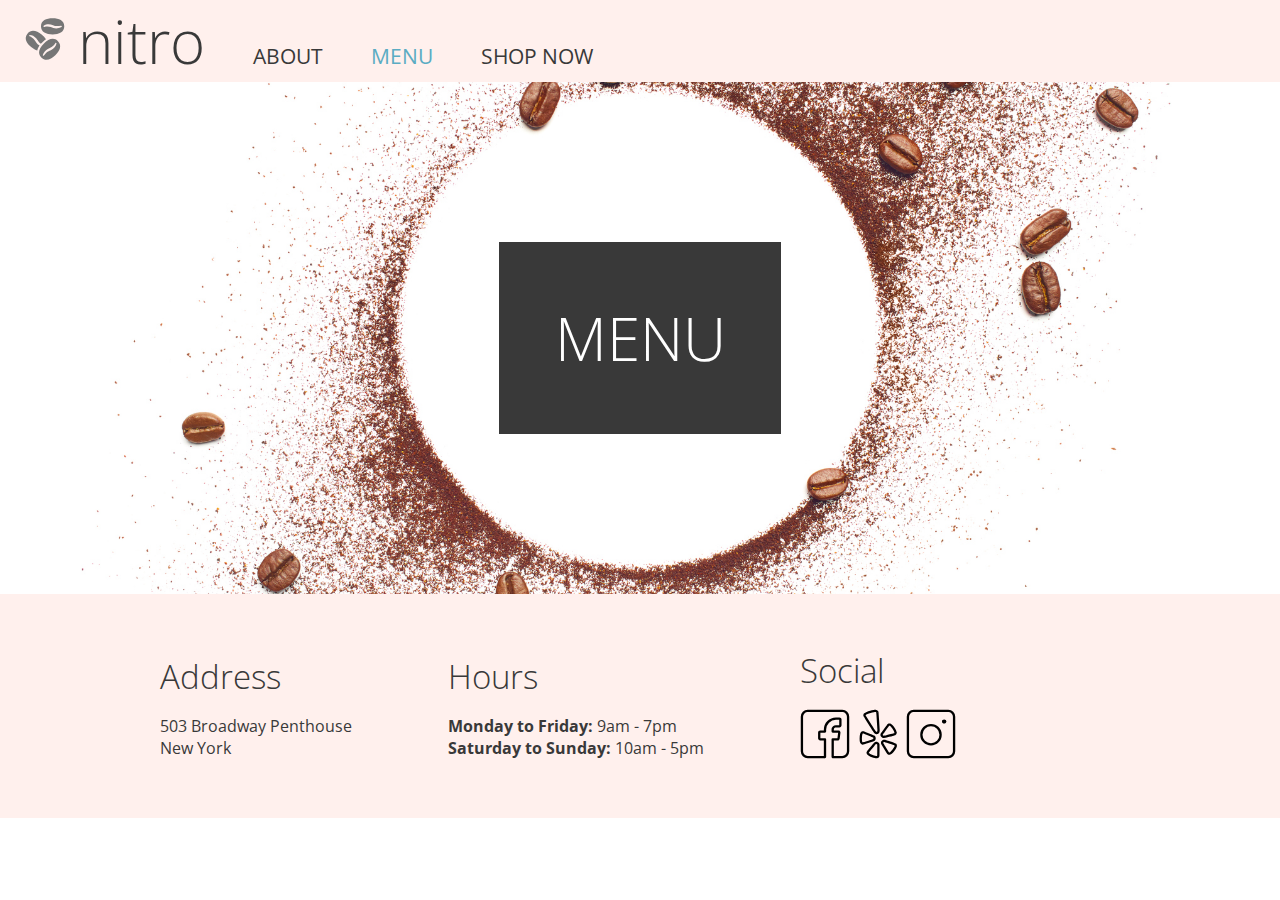
==== pages/menu.html @ 384eaa7d "chore: Setup hero section menu page" ====
<!DOCTYPE html>
<html lang="en">
<head>
    <meta charset="UTF-8">
    <meta name="viewport" content="width=device-width, initial-scale=1.0">
    <!-- Font: Open Sans -->
    <link rel="preconnect" href="https://fonts.googleapis.com">
    <link rel="preconnect" href="https://fonts.gstatic.com" crossorigin>
    <link href="https://fonts.googleapis.com/css2?family=Open+Sans:ital,wght@0,300..800;1,300..800&display=swap" rel="stylesheet">
    <!-- Font: End -->
    <!-- Stylesheets: CSS -->
    <link rel="stylesheet" href="../css/global.css">
    <link rel="stylesheet" href="../css/menu.css">
    <!-- Stylesheets: End -->
    <title>Coffee Shop</title>
</head>
<body>
    <header class="nav">
        <div class="nav__container">
            <img class="nav__logo" src="../assets/logo/coffee-beans-logo-and-footer.svg" alt="coffee beans logo">
            <a class="nav__name" href="../index.html">nitro</a>
        </div>
        <ul class="nav__list">
            <li>
                <a href="../index.html">ABOUT</a>
            </li>
            <li>
                <a class="nav__link--active" href="./menu.html">MENU</a>
            </li>
            <li>
                <a href="./menu.html">SHOP NOW</a>
            </li>
        </ul>
    </header>
    <main>
        <section class="hero">
            <div class="hero__container">
                <h1 class="hero__title">MENU</h1>
            </div>
        </section>
    </main>
    <footer class="footer">
        <div>
            <h3 class="footer__title">Address</h3>
            <p>503 Broadway Penthouse</p>
            <p>New York</p>
        </div>
        <div>
            <h3 class="footer__title">Hours</h3>
            <p><span class="footer__text--bold">Monday to Friday:</span> 9am - 7pm</p>
            <p><span class="footer__text--bold">Saturday to Sunday:</span> 10am - 5pm</p>
        </div>
        <div>
            <h3 class="footer__title">Social</h3>
            <a href="https://facebook.com/">
                <img class="footer__icon" src="../assets/icons/social/Facebook-Icon.svg" alt="facebook">
            </a>
            <a href="https://facebook.com/">
                <img class="footer__icon" src="../assets/icons/social/Yelp-Icon.svg" alt="yelp">
            </a>
            <a href="https://facebook.com/">
                <img class="footer__icon" src="../assets/icons/social/Instagram-Icon.svg" alt="instagram">
            </a>
        </div>
    </footer>
</body>
</html>
---- css/global.css ----
/* Global */

/* Reset all elements */
*,
*::before,
*::after {
    margin: 0;
    padding: 0;
    box-sizing: border-box;
}

/* Set default font settings for the whole document */
html {
    font-size: 100%; /* 16px */
    font-family: 'Open Sans';
    color: #393939;
    background-color: #fff;
}

/* Set body to take up full height and width */
body {
    margin: 0;
    padding: 0;
    min-height: 100vh;
    min-width: 100vw;
    overflow-x: hidden;
}

/* Remove default list styles */
ul,
ol {
    list-style: none;
}

/* Remove default link styles */
a {
    text-decoration: none;
    font-size: 1.3125rem;
    font-weight: 400;
    cursor: pointer;
    color: #393939;
}

button {
    font-size: 1.3125rem;
    font-weight: 400;
    color: #fff;
    min-width: 11.25rem;
    width: 100%;
    max-width: 11.25rem;
    padding: 1.25rem;
    background-color: #5BACC3;
    border: none;
    cursor: pointer;
}

h1, h2 {
    font-size: 3.75rem;
    font-weight: 300;
}

h3 {
    font-size: 2.0625rem;
    font-weight: 300;
}

p {
    font-size: 1rem;
    font-weight: 400;
}

/* Navigation */

.nav {
    display: flex;
    align-items: baseline;
    gap: 3rem;
    background-color: #FFF0ED;
    padding: 0 1.25rem;
}

.nav__container {
    display: flex;
    gap: 0.5rem;
    align-items: baseline;
}

.nav__logo {
    width: 50px;
}

.nav__name {
    font-size: 3.75rem;
    font-weight: 300;
}

.nav__list {
    display: flex;
    gap: 3rem;
    align-items: center;
}

.nav__link--active {
    color: #5BACC3;
}

.footer {
    padding: 3rem 10rem;
    background-color: #FFF0ED;
    height: 14rem;
    display: flex;
    align-items: center;
    gap: 6rem;
}

.footer__title {
    margin-bottom: 1rem;
}

.footer__text--bold {
    font-weight: 700;
}

.footer__icon {
    height: 3.125rem;
}
---- css/menu.css ----
.hero {
    background-image: url(../assets/images/coffee-circle.jpg);
    background-size: cover;
    background-position: center;
    background-repeat: no-repeat;
    height: 32rem;
    display: flex;
    justify-content: center;
    align-items: center;
}

.hero__container {
    display: flex;
    justify-content: center;
    align-items: center;
    background-color: #393939;
    height: 12rem;
    width: 22%;
}

.hero__title {
    color: white;
}
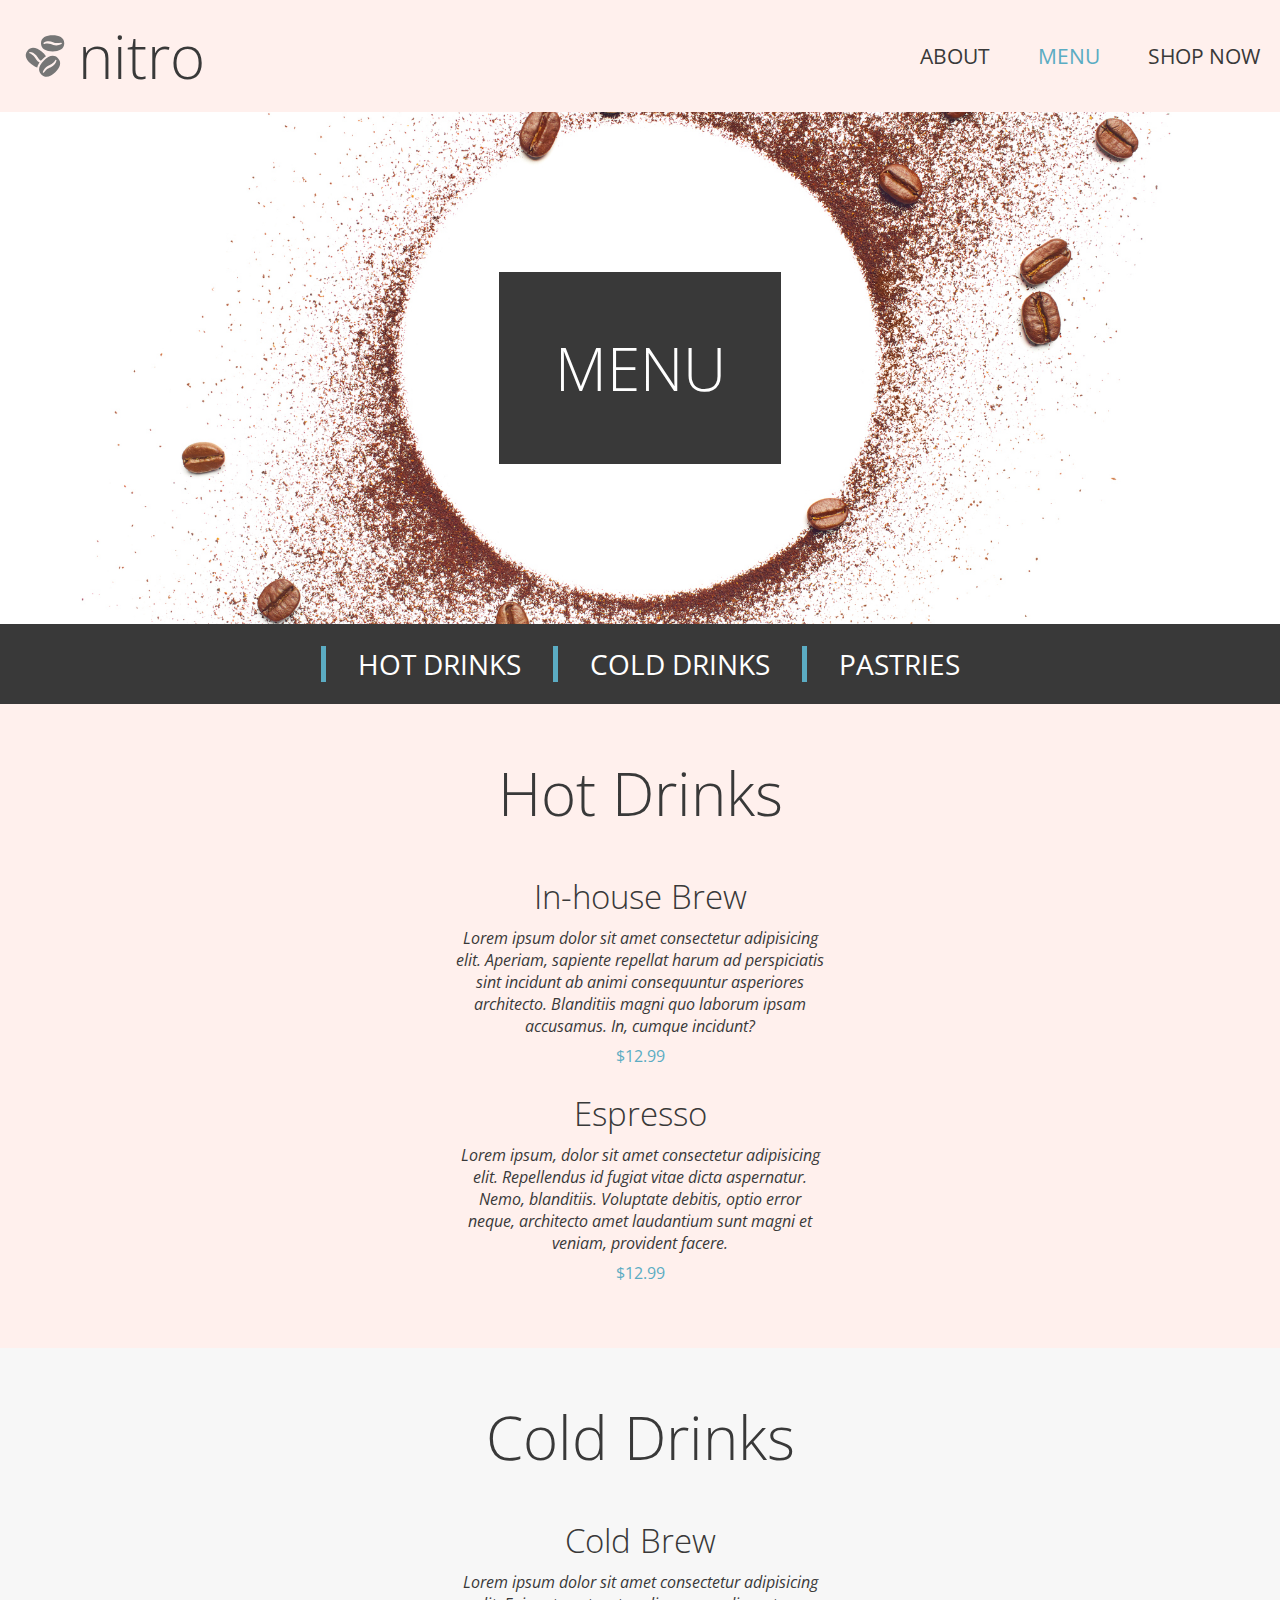
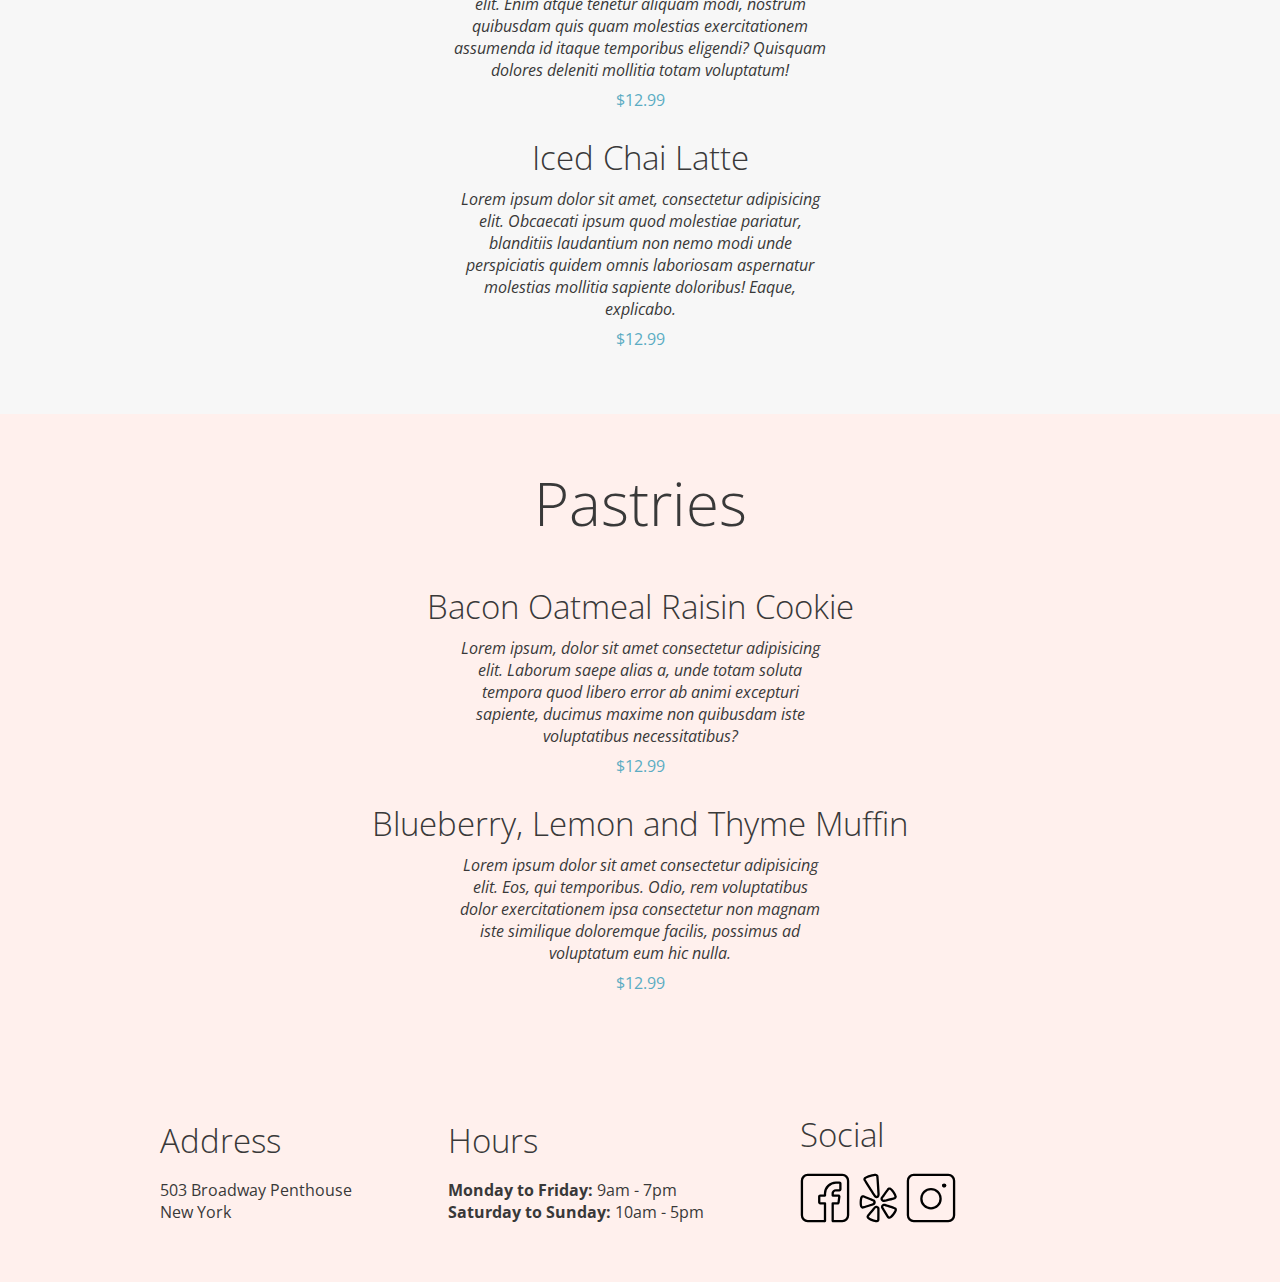
==== commit 9e5cf927: "chore: Finished menu page design" ====
--- a/pages/menu.html
+++ b/pages/menu.html
@@ -38,6 +38,43 @@
                 <h1 class="hero__title">MENU</h1>
             </div>
         </section>
+        <section class="subnav">
+            <div class="subnav__divider"></div>
+            <a class="subnav__link" href="#hot">HOT DRINKS</a>
+            <div class="subnav__divider"></div>
+            <a class="subnav__link" href="#cold">COLD DRINKS</a>
+            <div class="subnav__divider"></div>
+            <a class="subnav__link" href="#pastries">PASTRIES</a>
+        </section>
+        <section class="menu">
+            <article class="menu__item" id="hot">
+                <h2 class="menu__title">Hot Drinks</h2>
+                <h3>In-house Brew</h3>
+                <p class="menu__text--italic">Lorem ipsum dolor sit amet consectetur adipisicing elit. Aperiam, sapiente repellat harum ad perspiciatis sint incidunt ab animi consequuntur asperiores architecto. Blanditiis magni quo laborum ipsam accusamus. In, cumque incidunt?</p>
+                <p class="menu__price">$12.99</p>
+                <h3>Espresso</h3>
+                <p class="menu__text--italic">Lorem ipsum, dolor sit amet consectetur adipisicing elit. Repellendus id fugiat vitae dicta aspernatur. Nemo, blanditiis. Voluptate debitis, optio error neque, architecto amet laudantium sunt magni et veniam, provident facere.</p>
+                <p class="menu__price">$12.99</p>
+            </article>
+            <article class="menu__item" id="cold">
+                <h2 class="menu__title">Cold Drinks</h2>
+                <h3>Cold Brew</h3>
+                <p class="menu__text--italic">Lorem ipsum dolor sit amet consectetur adipisicing elit. Enim atque tenetur aliquam modi, nostrum quibusdam quis quam molestias exercitationem assumenda id itaque temporibus eligendi? Quisquam dolores deleniti mollitia totam voluptatum!</p>
+                <p class="menu__price">$12.99</p>
+                <h3>Iced Chai Latte</h3>
+                <p class="menu__text--italic">Lorem ipsum dolor sit amet, consectetur adipisicing elit. Obcaecati ipsum quod molestiae pariatur, blanditiis laudantium non nemo modi unde perspiciatis quidem omnis laboriosam aspernatur molestias mollitia sapiente doloribus! Eaque, explicabo.</p>
+                <p class="menu__price">$12.99</p>
+            </article>
+            <article class="menu__item" id="pastries">
+                <h2 class="menu__title">Pastries</h2>
+                <h3>Bacon Oatmeal Raisin Cookie</h3>
+                <p class="menu__text--italic">Lorem ipsum, dolor sit amet consectetur adipisicing elit. Laborum saepe alias a, unde totam soluta tempora quod libero error ab animi excepturi sapiente, ducimus maxime non quibusdam iste voluptatibus necessitatibus?</p>
+                <p class="menu__price">$12.99</p>
+                <h3>Blueberry, Lemon and Thyme Muffin</h3>
+                <p class="menu__text--italic">Lorem ipsum dolor sit amet consectetur adipisicing elit. Eos, qui temporibus. Odio, rem voluptatibus dolor exercitationem ipsa consectetur non magnam iste similique doloremque facilis, possimus ad voluptatum eum hic nulla.</p>
+                <p class="menu__price">$12.99</p>
+            </article>
+        </section>
     </main>
     <footer class="footer">
         <div>
--- a/css/global.css
+++ b/css/global.css
@@ -73,16 +73,17 @@
 
 .nav {
     display: flex;
-    align-items: baseline;
-    gap: 3rem;
+    align-items: center;
+    justify-content: space-between;
     background-color: #FFF0ED;
     padding: 0 1.25rem;
+    height: 7rem;
 }
 
 .nav__container {
     display: flex;
     gap: 0.5rem;
-    align-items: baseline;
+    align-items: center;
 }
 
 .nav__logo {
--- a/css/menu.css
+++ b/css/menu.css
@@ -20,4 +20,62 @@
 
 .hero__title {
     color: white;
+}
+
+.subnav {
+    background-color: #393939;
+    height: 5rem;
+    width: 100%;
+    display: flex;
+    gap: 2rem;
+    justify-content: center;
+    align-items: center;
+}
+
+.subnav__link {
+    font-size: 1.75rem;
+    font-weight: 400;
+    color: white;
+}
+
+.subnav__divider {
+    background-color: #5BACC3;
+    height: 2.2rem;
+    width: .3125rem;
+}
+
+.menu__item {
+    width: 100%;
+    text-align: center;
+    display: block;
+    padding: 3rem 1.25rem;
+    display: flex;
+    flex-direction: column;
+    align-items: center;
+    gap: 0.5rem;
+
+}
+
+.menu__item:nth-child(odd) {
+    background-color: #FFF0ED;
+}
+
+.menu__item:nth-child(even) {
+    background-color: #F7F7F7;
+}
+
+.menu__title {
+    margin-bottom: 2rem;
+}
+
+.menu__text--italic {
+    font-style: italic;
+    width: 30%;
+    text-align: center;
+    justify-content: center;
+}
+
+.menu__price {
+    color: #5BACC3;
+    margin-bottom: 1rem;
 }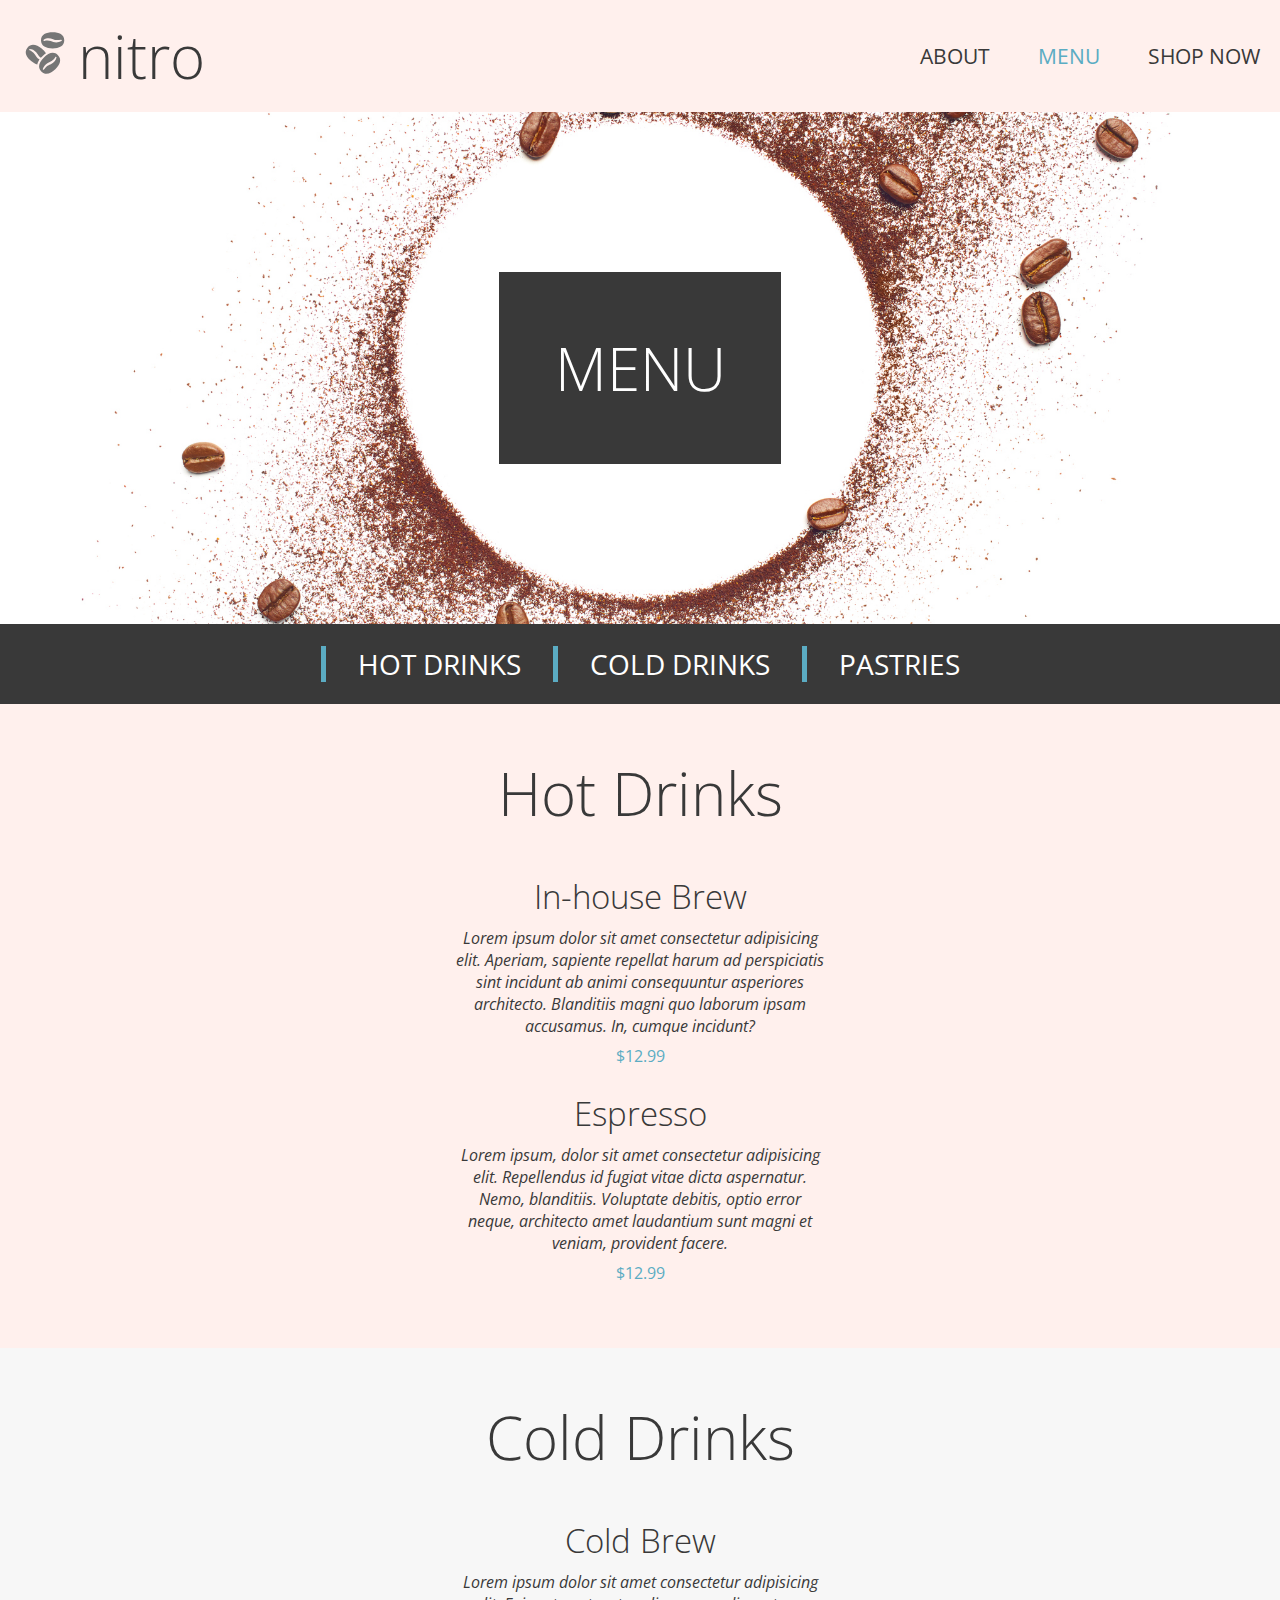
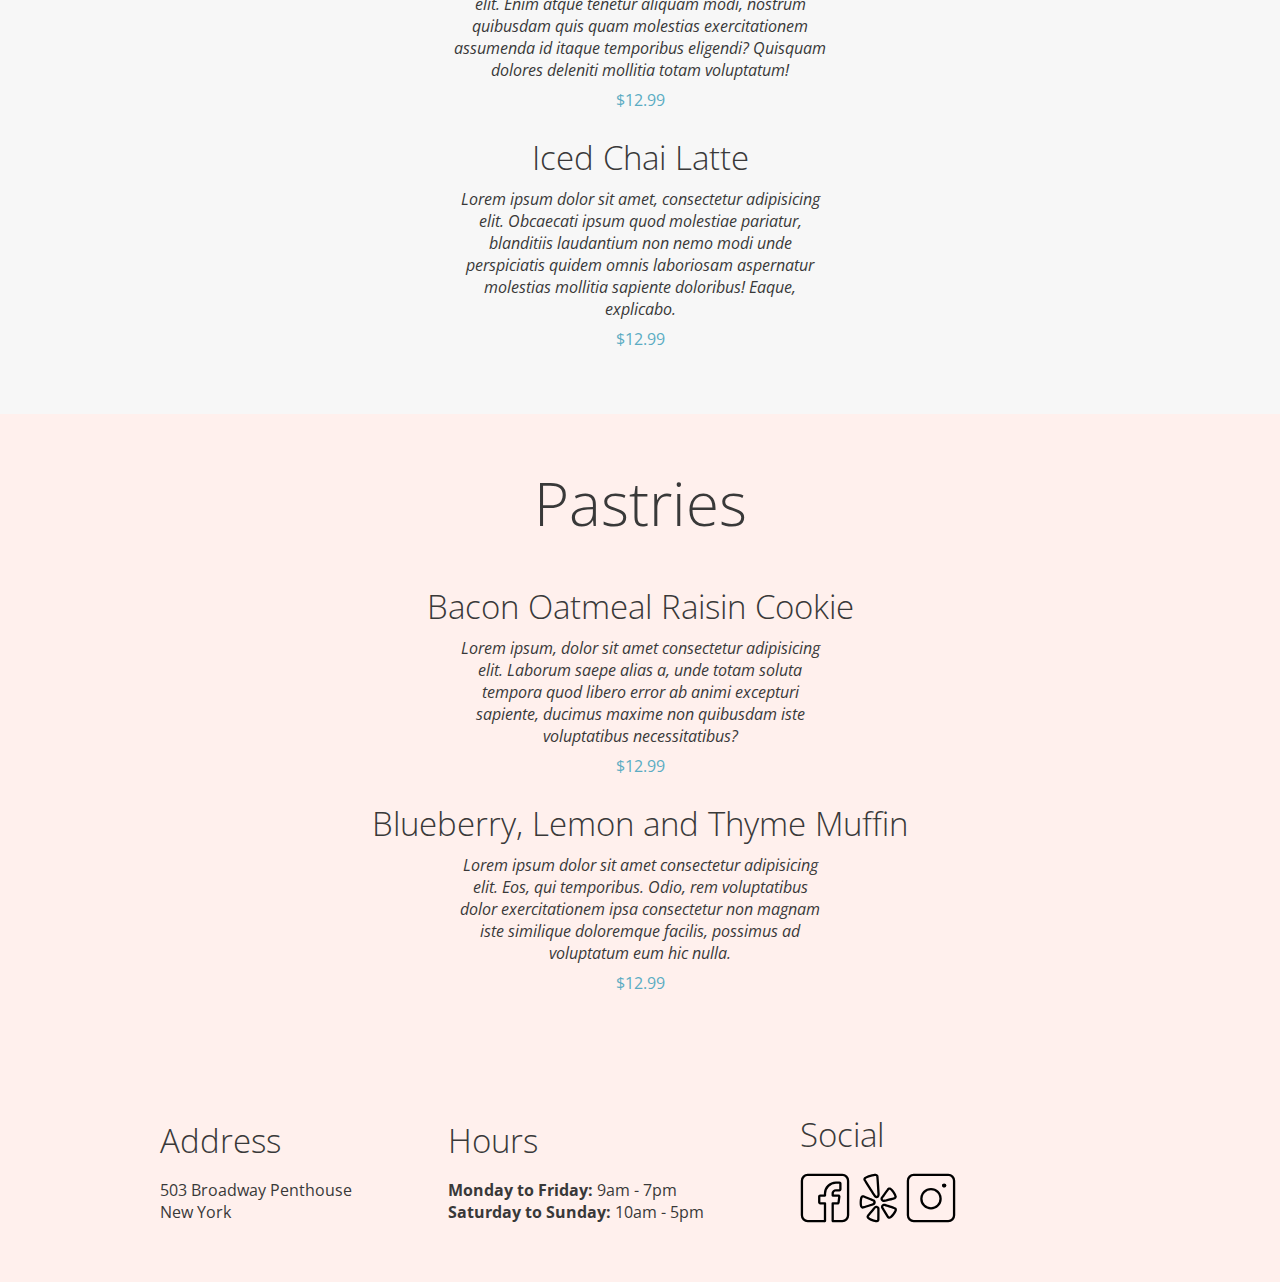
==== commit 52482c92: "fix: updated logo image to link in header" ====
--- a/pages/menu.html
+++ b/pages/menu.html
@@ -17,7 +17,9 @@
 <body>
     <header class="nav">
         <div class="nav__container">
-            <img class="nav__logo" src="../assets/logo/coffee-beans-logo-and-footer.svg" alt="coffee beans logo">
+            <a href="../index.html">
+                <img class="nav__logo" src="../assets/logo/coffee-beans-logo-and-footer.svg" alt="coffee beans logo">
+                </a>
             <a class="nav__name" href="../index.html">nitro</a>
         </div>
         <ul class="nav__list">
@@ -92,10 +94,10 @@
             <a href="https://facebook.com/">
                 <img class="footer__icon" src="../assets/icons/social/Facebook-Icon.svg" alt="facebook">
             </a>
-            <a href="https://facebook.com/">
+            <a href="https://yelp.com/">
                 <img class="footer__icon" src="../assets/icons/social/Yelp-Icon.svg" alt="yelp">
             </a>
-            <a href="https://facebook.com/">
+            <a href="https://instagram.com/">
                 <img class="footer__icon" src="../assets/icons/social/Instagram-Icon.svg" alt="instagram">
             </a>
         </div>
--- a/css/global.css
+++ b/css/global.css
@@ -1,132 +1,119 @@
 /* Global */
-
 /* Reset all elements */
 *,
 *::before,
 *::after {
-    margin: 0;
-    padding: 0;
-    box-sizing: border-box;
+  margin: 0;
+  padding: 0;
+  box-sizing: border-box;
 }
 
 /* Set default font settings for the whole document */
 html {
-    font-size: 100%; /* 16px */
-    font-family: 'Open Sans';
-    color: #393939;
-    background-color: #fff;
+  font-size: 100%; /* 16px */
+  font-family: "Open Sans";
+  color: #393939;
+  background-color: #fff;
 }
 
 /* Set body to take up full height and width */
 body {
-    margin: 0;
-    padding: 0;
-    min-height: 100vh;
-    min-width: 100vw;
-    overflow-x: hidden;
+  margin: 0;
+  padding: 0;
+  min-height: 100vh;
+  min-width: 100vw;
+  overflow-x: hidden;
 }
 
 /* Remove default list styles */
 ul,
 ol {
-    list-style: none;
+  list-style: none;
 }
 
 /* Remove default link styles */
 a {
-    text-decoration: none;
-    font-size: 1.3125rem;
-    font-weight: 400;
-    cursor: pointer;
-    color: #393939;
+  text-decoration: none;
+  font-size: 1.3125rem;
+  font-weight: 400;
+  cursor: pointer;
+  color: #393939;
+  width: -moz-fit-content;
+  width: fit-content;
 }
 
 button {
-    font-size: 1.3125rem;
-    font-weight: 400;
-    color: #fff;
-    min-width: 11.25rem;
-    width: 100%;
-    max-width: 11.25rem;
-    padding: 1.25rem;
-    background-color: #5BACC3;
-    border: none;
-    cursor: pointer;
+  font-size: 1.3125rem;
+  font-weight: 400;
+  color: #fff;
+  min-width: 11.25rem;
+  width: 100%;
+  max-width: 11.25rem;
+  padding: 1.25rem;
+  background-color: #5BACC3;
+  border: none;
+  cursor: pointer;
 }
 
 h1, h2 {
-    font-size: 3.75rem;
-    font-weight: 300;
+  font-size: 3.75rem;
+  font-weight: 300;
 }
 
 h3 {
-    font-size: 2.0625rem;
-    font-weight: 300;
+  font-size: 2.0625rem;
+  font-weight: 300;
 }
 
 p {
-    font-size: 1rem;
-    font-weight: 400;
+  font-size: 1rem;
+  font-weight: 400;
 }
 
 /* Navigation */
-
 .nav {
-    display: flex;
-    align-items: center;
-    justify-content: space-between;
-    background-color: #FFF0ED;
-    padding: 0 1.25rem;
-    height: 7rem;
+  display: flex;
+  align-items: center;
+  justify-content: space-between;
+  background-color: #FFF0ED;
+  padding: 0 1.25rem;
+  height: 7rem;
 }
-
 .nav__container {
-    display: flex;
-    gap: 0.5rem;
-    align-items: center;
+  display: flex;
+  gap: 0.5rem;
+  align-items: center;
 }
-
 .nav__logo {
-    width: 50px;
+  width: 50px;
 }
-
 .nav__name {
-    font-size: 3.75rem;
-    font-weight: 300;
+  font-size: 3.75rem;
+  font-weight: 300;
 }
-
 .nav__list {
-    display: flex;
-    gap: 3rem;
-    align-items: center;
+  display: flex;
+  gap: 3rem;
+  align-items: center;
 }
-
 .nav__link--active {
-    color: #5BACC3;
+  color: #5BACC3;
 }
 
 .footer {
-    padding: 3rem 10rem;
-    background-color: #FFF0ED;
-    height: 14rem;
-    display: flex;
-    align-items: center;
-    gap: 6rem;
+  padding: 3rem 10rem;
+  background-color: #FFF0ED;
+  height: 14rem;
+  display: flex;
+  align-items: center;
+  gap: 6rem;
 }
-
 .footer__title {
-    margin-bottom: 1rem;
+  margin-bottom: 1rem;
 }
-
 .footer__text--bold {
-    font-weight: 700;
+  font-weight: 700;
 }
-
 .footer__icon {
-    height: 3.125rem;
-}
-
-
-
-
-
+  height: 3.125rem;
+}/*# sourceMappingURL=global.css.map */--- a/css/menu.css
+++ b/css/menu.css
@@ -1,81 +1,71 @@
 .hero {
-    background-image: url(../assets/images/coffee-circle.jpg);
-    background-size: cover;
-    background-position: center;
-    background-repeat: no-repeat;
-    height: 32rem;
-    display: flex;
-    justify-content: center;
-    align-items: center;
+  background-image: url(../assets/images/coffee-circle.jpg);
+  background-size: cover;
+  background-position: center;
+  background-repeat: no-repeat;
+  height: 32rem;
+  display: flex;
+  justify-content: center;
+  align-items: center;
 }
-
 .hero__container {
-    display: flex;
-    justify-content: center;
-    align-items: center;
-    background-color: #393939;
-    height: 12rem;
-    width: 22%;
+  display: flex;
+  justify-content: center;
+  align-items: center;
+  background-color: #393939;
+  height: 12rem;
+  width: 22%;
 }
-
 .hero__title {
-    color: white;
+  color: white;
 }
 
 .subnav {
-    background-color: #393939;
-    height: 5rem;
-    width: 100%;
-    display: flex;
-    gap: 2rem;
-    justify-content: center;
-    align-items: center;
+  background-color: #393939;
+  height: 5rem;
+  width: 100%;
+  display: flex;
+  gap: 2rem;
+  justify-content: center;
+  align-items: center;
 }
-
 .subnav__link {
-    font-size: 1.75rem;
-    font-weight: 400;
-    color: white;
+  font-size: 1.75rem;
+  font-weight: 400;
+  color: white;
 }
-
 .subnav__divider {
-    background-color: #5BACC3;
-    height: 2.2rem;
-    width: .3125rem;
+  background-color: #5BACC3;
+  height: 2.2rem;
+  width: 0.3125rem;
 }
 
 .menu__item {
-    width: 100%;
-    text-align: center;
-    display: block;
-    padding: 3rem 1.25rem;
-    display: flex;
-    flex-direction: column;
-    align-items: center;
-    gap: 0.5rem;
-
+  width: 100%;
+  text-align: center;
+  display: block;
+  padding: 3rem 1.25rem;
+  display: flex;
+  flex-direction: column;
+  align-items: center;
+  gap: 0.5rem;
 }
-
 .menu__item:nth-child(odd) {
-    background-color: #FFF0ED;
+  background-color: #FFF0ED;
 }
-
 .menu__item:nth-child(even) {
-    background-color: #F7F7F7;
+  background-color: #F7F7F7;
 }
-
 .menu__title {
-    margin-bottom: 2rem;
+  margin-bottom: 2rem;
 }
-
 .menu__text--italic {
-    font-style: italic;
-    width: 30%;
-    text-align: center;
-    justify-content: center;
+  font-style: italic;
+  width: 30%;
+  text-align: center;
+  justify-content: center;
 }
-
 .menu__price {
-    color: #5BACC3;
-    margin-bottom: 1rem;
-}+  color: #5BACC3;
+  margin-bottom: 1rem;
+}/*# sourceMappingURL=menu.css.map */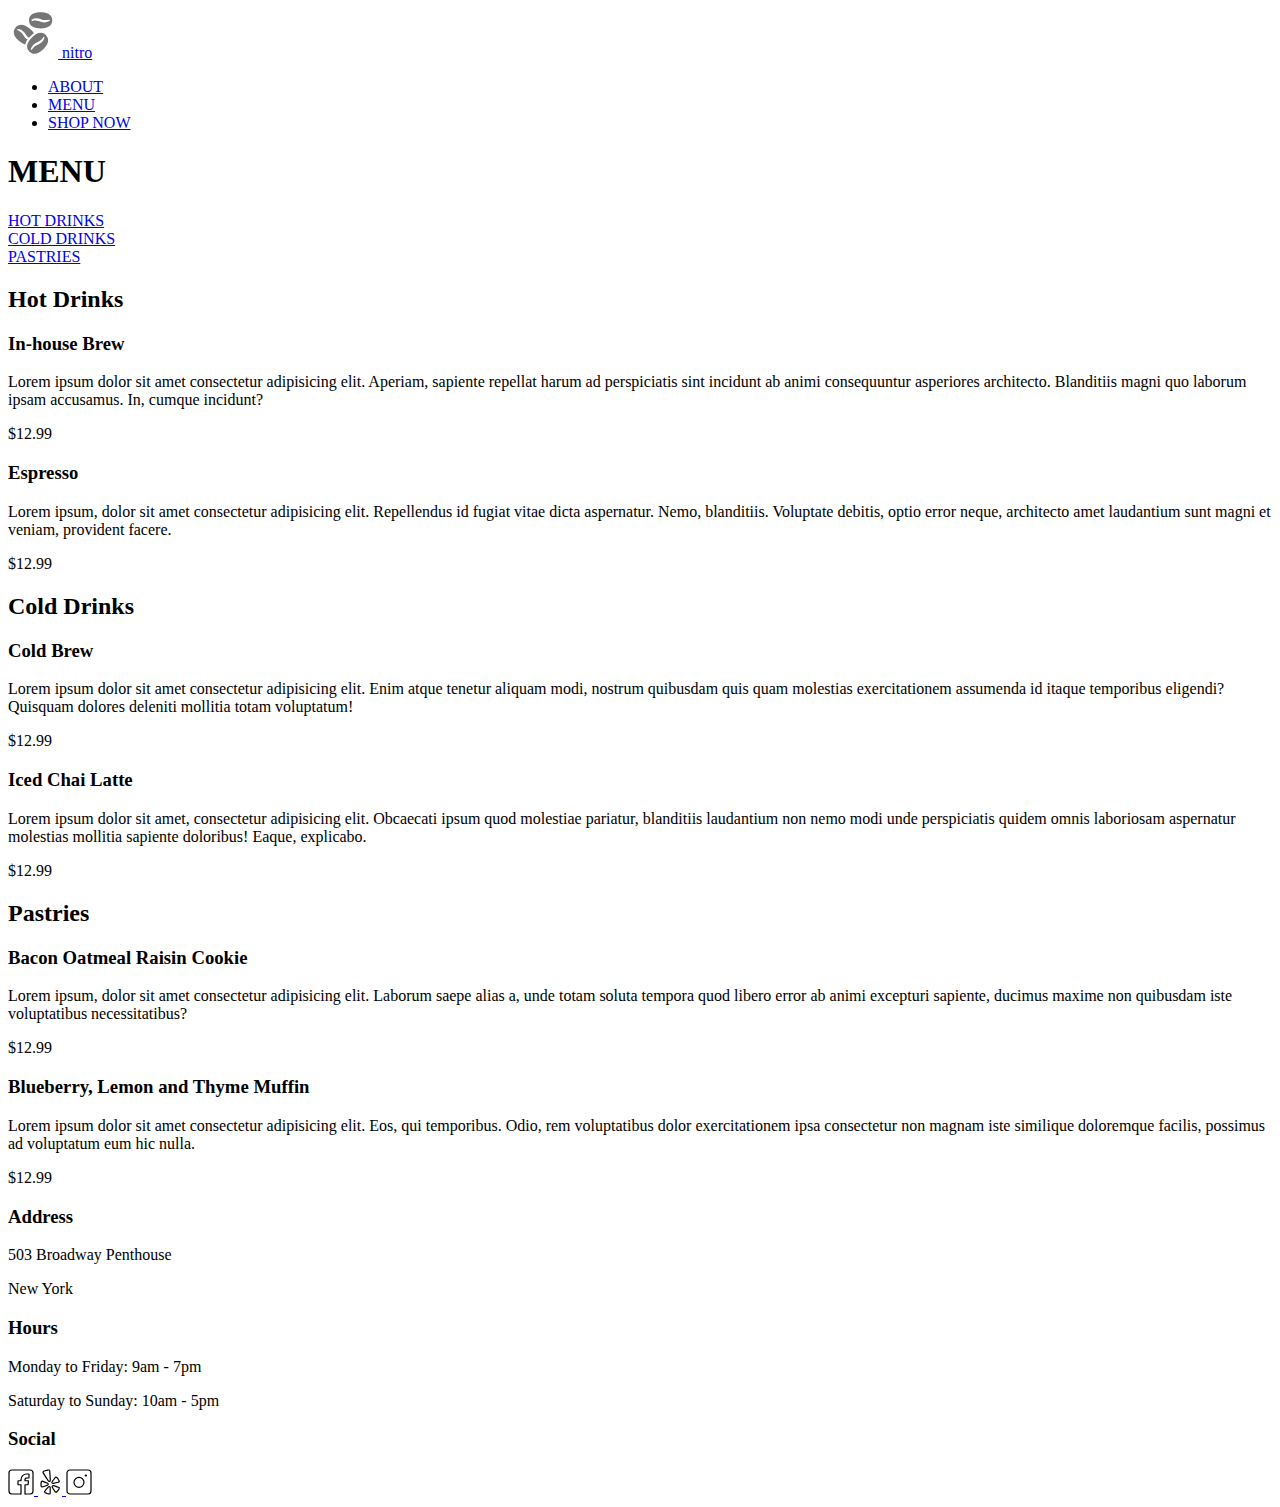
==== commit 33ad3d44: "fix: renamed css folder to styles and updated links" ====
--- a/pages/menu.html
+++ b/pages/menu.html
@@ -9,8 +9,8 @@
     <link href="https://fonts.googleapis.com/css2?family=Open+Sans:ital,wght@0,300..800;1,300..800&display=swap" rel="stylesheet">
     <!-- Font: End -->
     <!-- Stylesheets: CSS -->
-    <link rel="stylesheet" href="../css/global.css">
-    <link rel="stylesheet" href="../css/menu.css">
+    <link rel="stylesheet" href="../styles/global.css">
+    <link rel="stylesheet" href="../styles/menu.css">
     <!-- Stylesheets: End -->
     <title>Coffee Shop</title>
 </head>
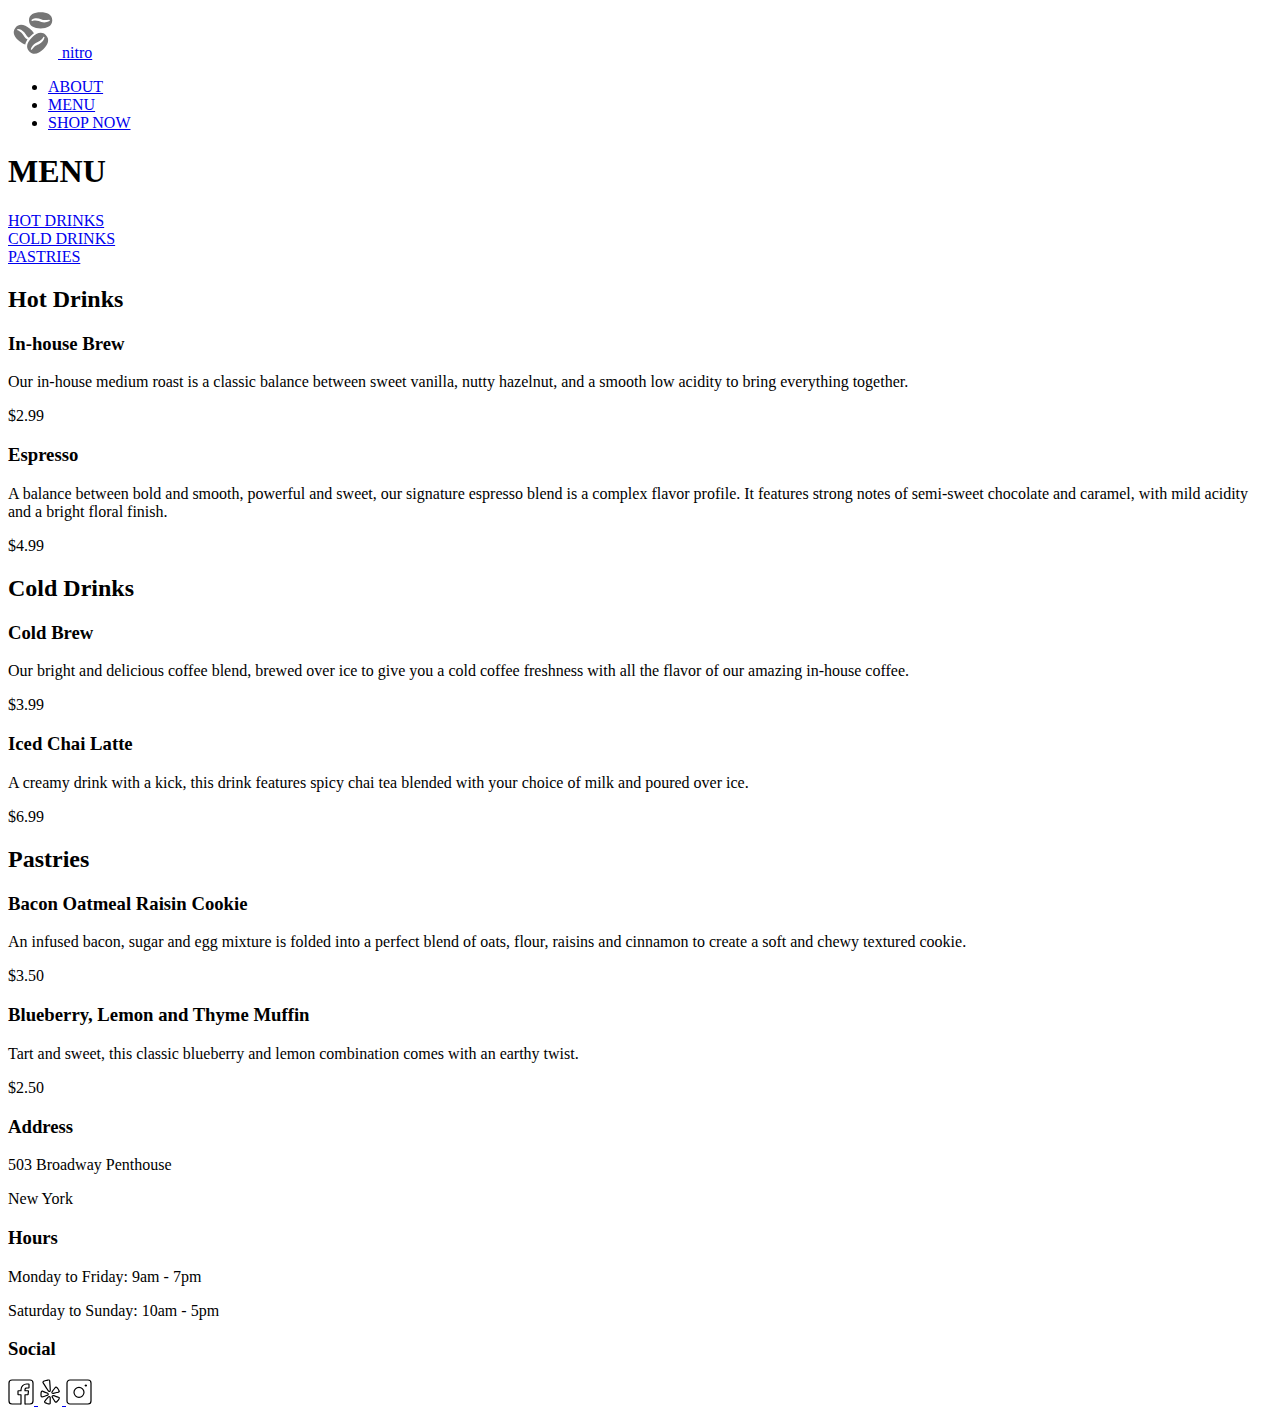
==== commit 6d4a74f4: "chore: Updated text on menu page and fixed typos" ====
--- a/pages/menu.html
+++ b/pages/menu.html
@@ -9,7 +9,6 @@
     <link href="https://fonts.googleapis.com/css2?family=Open+Sans:ital,wght@0,300..800;1,300..800&display=swap" rel="stylesheet">
     <!-- Font: End -->
     <!-- Stylesheets: CSS -->
-    <link rel="stylesheet" href="../styles/global.css">
     <link rel="stylesheet" href="../styles/menu.css">
     <!-- Stylesheets: End -->
     <title>Coffee Shop</title>
@@ -52,29 +51,29 @@
             <article class="menu__item" id="hot">
                 <h2 class="menu__title">Hot Drinks</h2>
                 <h3>In-house Brew</h3>
-                <p class="menu__text--italic">Lorem ipsum dolor sit amet consectetur adipisicing elit. Aperiam, sapiente repellat harum ad perspiciatis sint incidunt ab animi consequuntur asperiores architecto. Blanditiis magni quo laborum ipsam accusamus. In, cumque incidunt?</p>
-                <p class="menu__price">$12.99</p>
+                <p class="menu__text--italic">Our in-house medium roast is a classic balance between sweet vanilla, nutty hazelnut, and a smooth low acidity to bring everything together.</p>
+                <p class="menu__price">$2.99</p>
                 <h3>Espresso</h3>
-                <p class="menu__text--italic">Lorem ipsum, dolor sit amet consectetur adipisicing elit. Repellendus id fugiat vitae dicta aspernatur. Nemo, blanditiis. Voluptate debitis, optio error neque, architecto amet laudantium sunt magni et veniam, provident facere.</p>
-                <p class="menu__price">$12.99</p>
+                <p class="menu__text--italic">A balance between bold and smooth, powerful and sweet, our signature espresso blend is a complex flavor profile. It features strong notes of semi-sweet chocolate and caramel, with mild acidity and a bright floral finish.</p>
+                <p class="menu__price">$4.99</p>
             </article>
             <article class="menu__item" id="cold">
                 <h2 class="menu__title">Cold Drinks</h2>
                 <h3>Cold Brew</h3>
-                <p class="menu__text--italic">Lorem ipsum dolor sit amet consectetur adipisicing elit. Enim atque tenetur aliquam modi, nostrum quibusdam quis quam molestias exercitationem assumenda id itaque temporibus eligendi? Quisquam dolores deleniti mollitia totam voluptatum!</p>
-                <p class="menu__price">$12.99</p>
+                <p class="menu__text--italic">Our bright and delicious coffee blend, brewed over ice to give you a cold coffee freshness with all the flavor of our amazing in-house coffee.</p>
+                <p class="menu__price">$3.99</p>
                 <h3>Iced Chai Latte</h3>
-                <p class="menu__text--italic">Lorem ipsum dolor sit amet, consectetur adipisicing elit. Obcaecati ipsum quod molestiae pariatur, blanditiis laudantium non nemo modi unde perspiciatis quidem omnis laboriosam aspernatur molestias mollitia sapiente doloribus! Eaque, explicabo.</p>
-                <p class="menu__price">$12.99</p>
+                <p class="menu__text--italic">A creamy drink with a kick, this drink features spicy chai tea blended with your choice of milk and poured over ice.</p>
+                <p class="menu__price">$6.99</p>
             </article>
             <article class="menu__item" id="pastries">
                 <h2 class="menu__title">Pastries</h2>
                 <h3>Bacon Oatmeal Raisin Cookie</h3>
-                <p class="menu__text--italic">Lorem ipsum, dolor sit amet consectetur adipisicing elit. Laborum saepe alias a, unde totam soluta tempora quod libero error ab animi excepturi sapiente, ducimus maxime non quibusdam iste voluptatibus necessitatibus?</p>
-                <p class="menu__price">$12.99</p>
+                <p class="menu__text--italic">An infused bacon, sugar and egg mixture is folded into a perfect blend of oats, flour, raisins and cinnamon to create a soft and chewy textured cookie.  </p>
+                <p class="menu__price">$3.50</p>
                 <h3>Blueberry, Lemon and Thyme Muffin</h3>
-                <p class="menu__text--italic">Lorem ipsum dolor sit amet consectetur adipisicing elit. Eos, qui temporibus. Odio, rem voluptatibus dolor exercitationem ipsa consectetur non magnam iste similique doloremque facilis, possimus ad voluptatum eum hic nulla.</p>
-                <p class="menu__price">$12.99</p>
+                <p class="menu__text--italic">Tart and sweet, this classic blueberry and lemon combination comes with an earthy twist.</p>
+                <p class="menu__price">$2.50</p>
             </article>
         </section>
     </main>
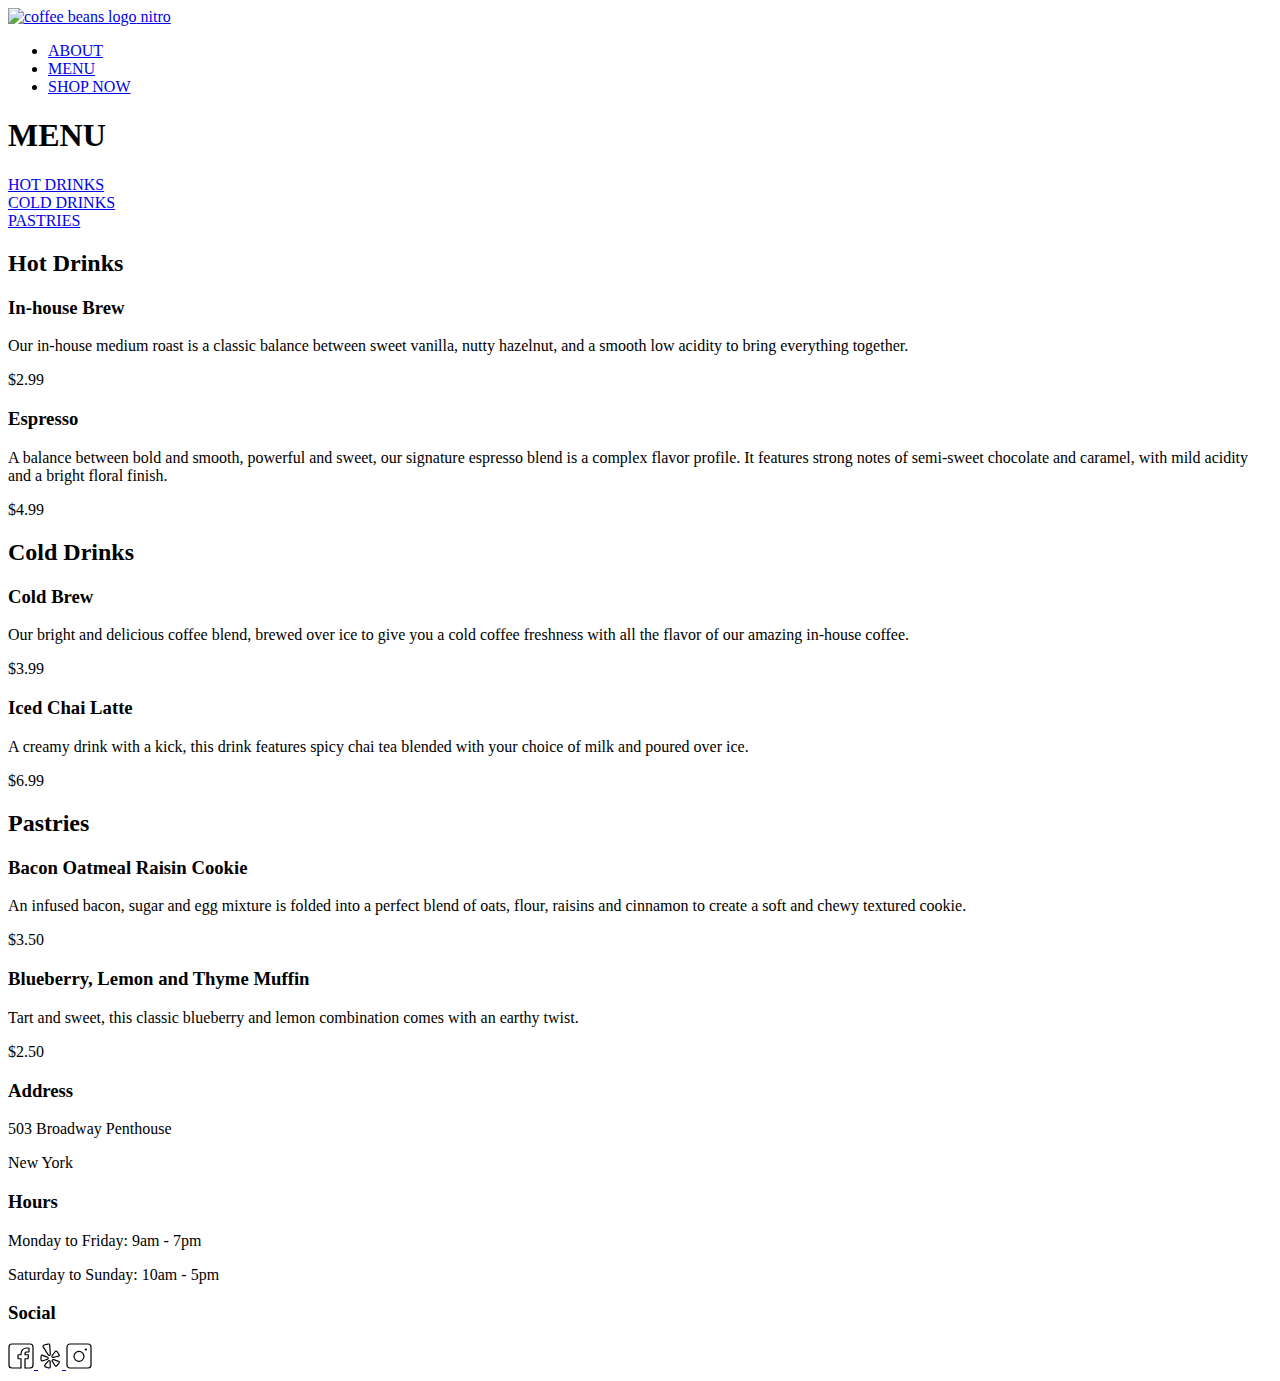
==== commit 5368b80a: "fix: updated menu page nav" ====
--- a/pages/menu.html
+++ b/pages/menu.html
@@ -14,24 +14,26 @@
     <title>Coffee Shop</title>
 </head>
 <body>
-    <header class="nav">
-        <div class="nav__container">
-            <a href="../index.html">
-                <img class="nav__logo" src="../assets/logo/coffee-beans-logo-and-footer.svg" alt="coffee beans logo">
+    <header>
+        <nav class="nav">
+            <div class="nav__container">
+                <a href="./index.html">
+                    <img class="nav__logo" src="./assets/logo/coffee-beans-logo-and-footer.svg" alt="coffee beans logo">
                 </a>
-            <a class="nav__name" href="../index.html">nitro</a>
-        </div>
-        <ul class="nav__list">
-            <li>
-                <a href="../index.html">ABOUT</a>
-            </li>
-            <li>
-                <a class="nav__link--active" href="./menu.html">MENU</a>
-            </li>
-            <li>
-                <a href="./menu.html">SHOP NOW</a>
-            </li>
-        </ul>
+                <a class="nav__name" href="./index.html">nitro</a>
+            </div>
+            <ul class="nav__list">
+                <li>
+                    <a class="nav__link--active" href="./index.html">ABOUT</a>
+                </li>
+                <li>
+                    <a href="./pages/menu.html">MENU</a>
+                </li>
+                <li>
+                    <a href="./pages/menu.html">SHOP NOW</a>
+                </li>
+            </ul>
+        </nav>
     </header>
     <main>
         <section class="hero">
